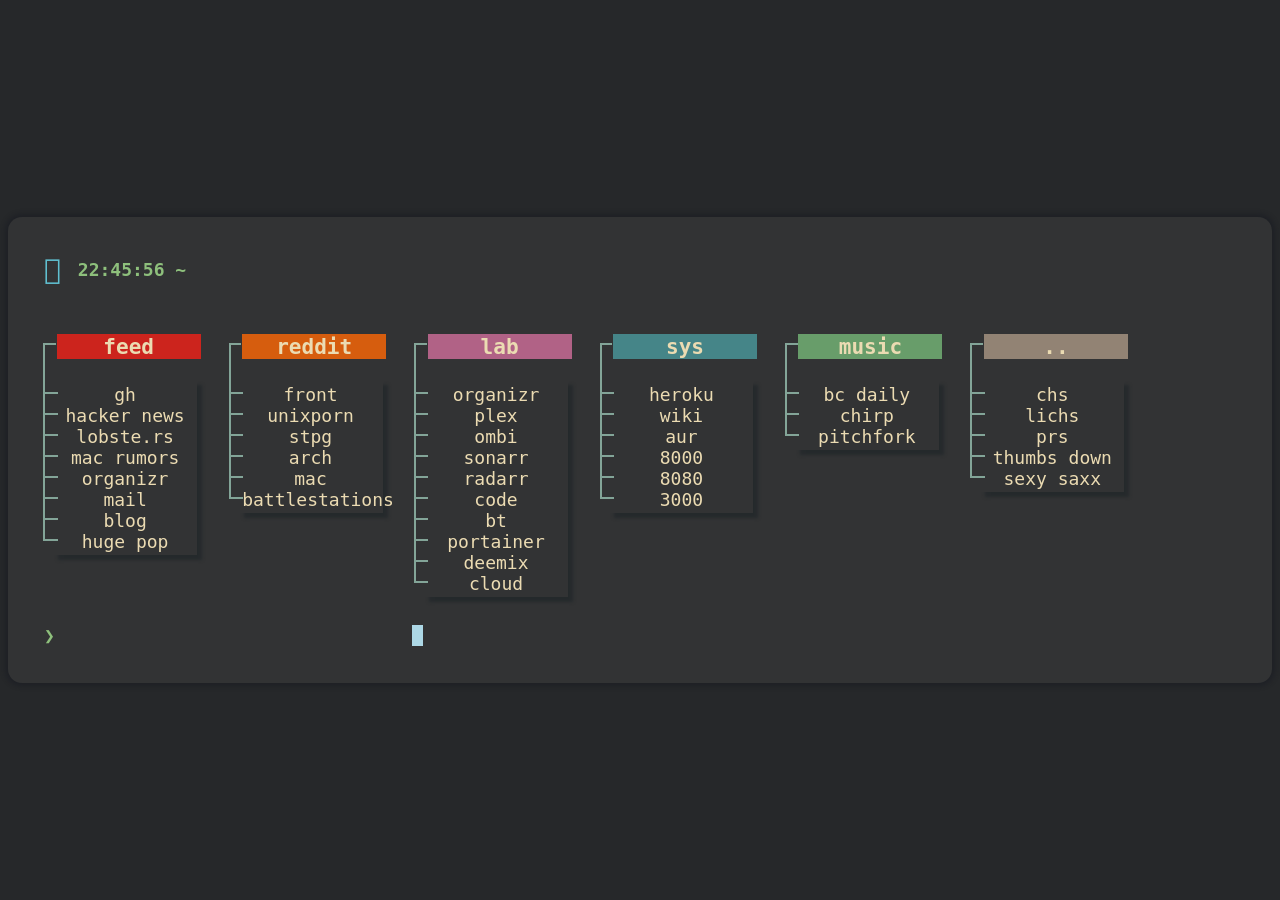
==== src/override/override.html @ 2cc7e1f0 "init" ====
<!DOCTYPE html>
<html>
	<head>
		<title>~</title>
		<link rel="stylesheet" type="text/css" href="css/style.css">
		<meta charset="UTF-8">
	</head>
	<body>

		<p><span><span id="logo"> </span><span id="time"></span> ~</span></p>

		<nav>
		<ul>
			<div class="all">
				<div class="title feed"><h3>feed</h3></div>
				<div class="linksbox">
					<li><a href="https://github.com/"><p>gh</p></a></li>
					<li><a href="https://news.ycombinator.com/"><p>hacker news</p></a></li>
					<li><a href="https://lobste.rs/"><p>lobste.rs</p></a></li>
					<li><a href="https://www.macrumors.com/"><p>mac rumors</p></a></li>
					<li><a href="https://home.aaroneikenberry.com"><p>organizr</p></a></li>
					<li><a href="https://mail.google.com/mail/u/0/#inbox"><p>mail</p></a></li>
					<li><a href="https://aaroneikenberry.com"><p>blog</p></a></li>
					<li><a href="https://hugepop.com"><p>huge pop</p></a></li>
				</div>
			</div>
			<div class="all">
				<div class="title reddit"><h3>reddit</h3></div>
				<div class="linksbox">
					<li><a href="https://www.reddit.com/"><p>front</p></a></li>
					<li><a href="https://www.reddit.com/r/unixporn/"><p>unixporn</p></a></li>
					<li><a href="https://www.reddit.com/r/startpages/"><p>stpg</p></a></li>
					<li><a href="https://reddit.com/r/archlinux"><p>arch</p></a></li>
					<li><a href="https://reddit.com/r/macsetups"><p>mac</p></a></li>
					<li><a href="https://reddit.com/r/macsetups"><p>battlestations</p></a></li>
				</div>
			</div>
			<div class="all">
				<div class="title social"><h3>lab</h3></div>
				<div class="linksbox">
					<li><a href="https://home.aaroneikenberry.com"><p>organizr</p></a></li>
					<li><a href="https://app.plex.tv"><p>plex</p></a></li>
					<li><a href="https://ombi.home.aaroneikenberry.com"><p>ombi</p></a></li>
					<li><a href="https://sonarr.home.aaroneikenberry.com"><p>sonarr</p></a></li>
					<li><a href="https://radarr.home.aaroneikenberry.com"><p>radarr</p></a></li>
					<li><a href="https://code.home.aaroneikenberry.com"><p>code</p></a></li>
					<li><a href="https://transmission.home.aaroneikenberry.com"><p>bt</p></a></li>
					<li><a href="https://portainer.home.aaroneikenberry.com"><p>portainer</p></a></li>
					<li><a href="https://deemix.home.aaroneikenberry.com"><p>deemix</p></a></li>
					<li><a href="https://next.home.aaroneikenberry.com"><p>cloud</p></a></li>
				</div>
			</div>
			<div class="all">
				<div class="title linux"><h3>sys</h3></div>
				<div class="linksbox">
					<li><a href="https://dashboard.heroku.com/"><p>heroku</p></a></li>
					<li><a href="https://wiki.archlinux.org/"><p>wiki</p></a></li>
					<li><a href="https://aur.archlinux.org/"><p>aur</p></a></li>
					<li><a href="http://localhost:8000"><p>8000</p></a></li>
					<li><a href="http://localhost:8080"><p>8080</p></a></li>
					<li><a href="http://localhost:3000"><p>3000</p></a></li>
				</div>
			</div>
			<div class="all">
				<div class="title math"><h3>music</h3></div>
				<div class="linksbox">
					<li><a href="http://daily.bandcamp.com"><p>bc daily</p></a></li>
					<li><a href="https://chirpradio.org/charts"><p>chirp</p></a></li>
					<li><a href="https://pitchfork.com">pitchfork</p></a></li>
				</div>
			</div>
			<div class="all">
				<div class="title .."><h3>..</h3></div>
				<div class="linksbox">
					<li><a href="https://chess.com/"><p>chs</p></a></li>
					<li><a href="https://lichess.org/"><p>lichs</p></a></li>
					<li><a href="https://github.com/aeikenberry/"><p>prs</p></a></li>
					<li><a href="https://thumbsdowngame.com"><p>thumbs down</p></a></li>
					<li><a href="http://sexysaxx.appspot.com/"><p>sexy saxx</p></a></li>
				</div>
			</div>
		</ul>
		</nav>

		<!-- Note that " " is NOT a normal space -->
		<p><span>❯</span><input type="text" id="q" spellcheck="false" placeholder=" " autofocus="true" autocomplete="off"><span id="cursor"> </span></p>

		<script src="js/date.js"></script>
		<script src="js/search.js"></script>

	</body>
</html>
---- src/override/css/style.css ----
html {
	display: flex;
	align-items: center;
	justify-content: center;
	background-color: #26282a;
	font: 18px monospace;
	height: 100%;
}

*, *:before, *:after {
	box-sizing: border-box;
}

body {
	background-color: #323334 ;
	border-radius: 14px;
	box-shadow: 0px 0px 5px 3px #16182077;
	color: #ebdbb2;
	display: flex;
	flex-direction: column;
	justify-content: center;
	min-height: 30ch;
	min-width: 20ww;
	padding: 2em;
}
p {
	margin: 0;
}
p span {
	color: #8ec07c;
	font-weight: bold;
}

p #logo {
	color: #60c0d0;
	font-size: 28px;
	vertical-align:-3px;
}

p #cursor {
	background-color: #add8e6;
	animation: blink 2s infinite;
}
@keyframes blink {
	0% { opacity: 0; }
	49% { opacity: 0; }
	50% { opacity: 1; }
}

a {
	color: inherit;
	text-decoration: none;
}

a:focus,
a:hover {
	font-weight: bold;
}

ul {
	list-style: none;
	margin: 0;
	padding: 0;
}

nav {
	column-gap: 2em;
	display: grid;
	grid-template-columns: auto auto auto auto;
	padding: 1.5em 0;
}

.tree > .all {
	margin: 0;
	padding-left: 1rem;
}

.all {
	display: inline-block;
	vertical-align: top;
	margin-left: 1em;
	padding-left: 0.5em;
}

.all:nth-child(1) {
	margin-left: 0;
}

li {
	position: relative;
}
li::before, li::after {
	content: "";
	position: absolute;
	left: -0.75rem;
}
li::before {
	border-top: 2px solid #83a598;
	top: 0.45em;
	width: 0.8rem;
}
li::after {
	border-left: 2px solid #83a598;
	height: 100%;
	top: 0.2rem;
}
li:last-child::after {
	height: 0.3rem;
}

h3 {
	position: relative;
}
h3::before, h3::after {
position: absolute;
	left: -0.75rem;
	content: "";
}
h3::before {
	border-top: 2px solid #83a598;
	top: 0.5rem;
	width: 0.6em;
}
h3::after {
	border-left: 2px solid #83a598;
	height: 200%;
	top: 0.5rem;
}

.linksbox {
	text-align: center;
	color: #ebdbb2;
	text-decoration: none;
	width: 8em;
	box-shadow: 5px 5px 3px rgba(27, 34, 38, 0.55);
	padding: 0.2em;
}

.title {
	text-align: center;
	width: 8em;
	margin-left: 0.2em;
}

.math {
	background-color: #689d6a;
}

.\.\. {
	background-color: #928374;
}

.linux {
	background-color: #458588;
}

.social {
	background-color: #b16286;
}

.feed {
	background-color: #cc241d;
}

.reddit {
	background-color: #d65d0e;
}

input {
	background: none;
	color: #323334;
	width: 15px;
	font: inherit;
	text-align: center;
	outline: none;
	border: none;
	border-radius: 0;
	transition: .1s; /* uwu */
}
textarea:focus,
input:focus {
	color: #ebdbb2;
	outline: none;
	width: 30%;
}
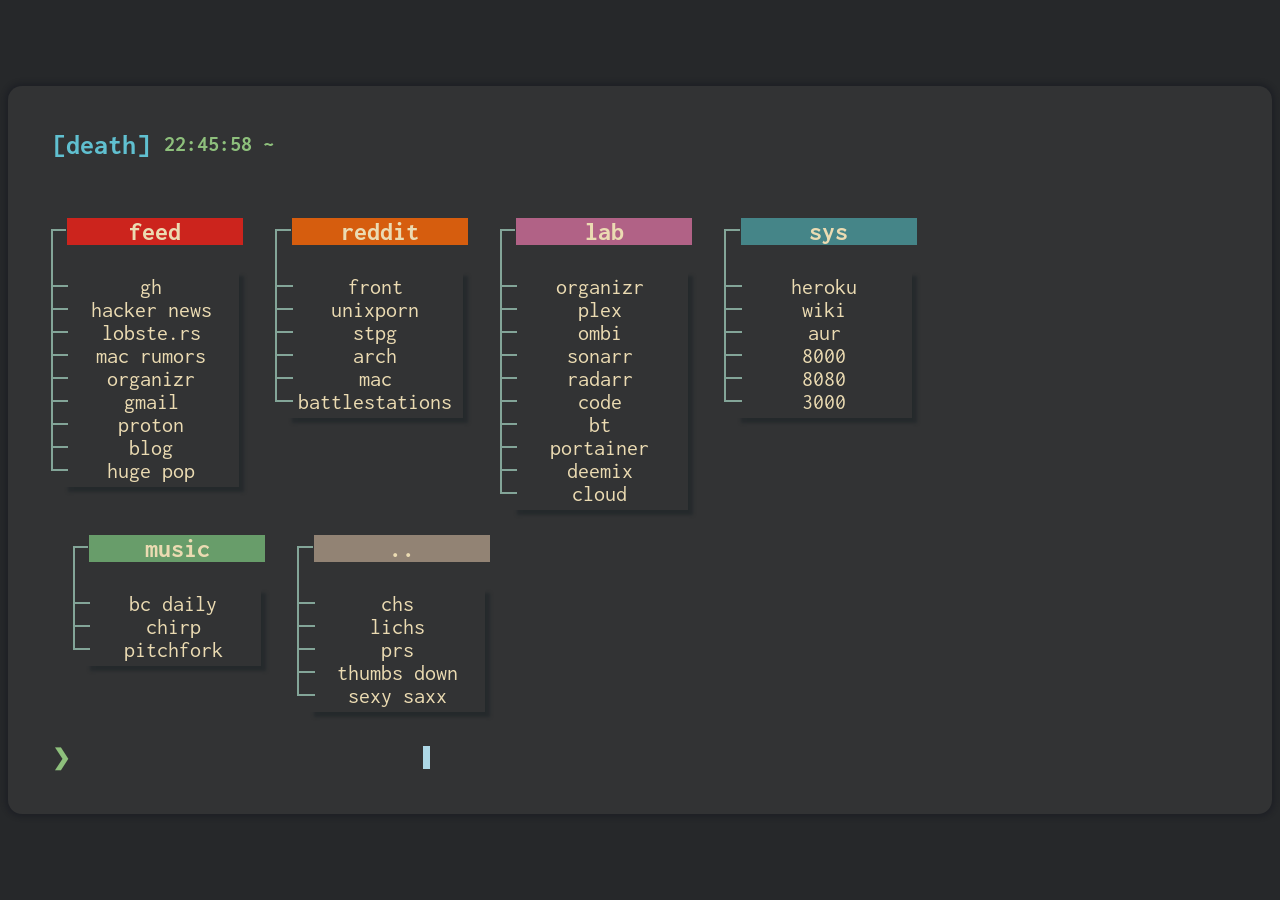
==== commit 723b399c: "stylez" ====
--- a/src/override/override.html
+++ b/src/override/override.html
@@ -2,12 +2,13 @@
 <html>
 	<head>
 		<title>~</title>
+		<link rel="stylesheet" href="https://fonts.googleapis.com/css?family=Inconsolata">
 		<link rel="stylesheet" type="text/css" href="css/style.css">
 		<meta charset="UTF-8">
 	</head>
 	<body>
 
-		<p><span><span id="logo"> </span><span id="time"></span> ~</span></p>
+		<p><span><span id="logo">[death] </span><span id="time"></span> ~</span></p>
 
 		<nav>
 		<ul>
@@ -19,7 +20,8 @@
 					<li><a href="https://lobste.rs/"><p>lobste.rs</p></a></li>
 					<li><a href="https://www.macrumors.com/"><p>mac rumors</p></a></li>
 					<li><a href="https://home.aaroneikenberry.com"><p>organizr</p></a></li>
-					<li><a href="https://mail.google.com/mail/u/0/#inbox"><p>mail</p></a></li>
+					<li><a href="https://mail.google.com/mail/u/0/#inbox"><p>gmail</p></a></li>
+					<li><a href="https://mail.protonmail.com/inbox"><p>proton</p></a></li>
 					<li><a href="https://aaroneikenberry.com"><p>blog</p></a></li>
 					<li><a href="https://hugepop.com"><p>huge pop</p></a></li>
 				</div>
--- a/src/override/css/style.css
+++ b/src/override/css/style.css
@@ -3,7 +3,7 @@
 	align-items: center;
 	justify-content: center;
 	background-color: #26282a;
-	font: 18px monospace;
+	font: 22px monospace;
 	height: 100%;
 }
 
@@ -18,6 +18,7 @@
 	color: #ebdbb2;
 	display: flex;
 	flex-direction: column;
+	font-family: "Inconsolata";
 	justify-content: center;
 	min-height: 30ch;
 	min-width: 20ww;
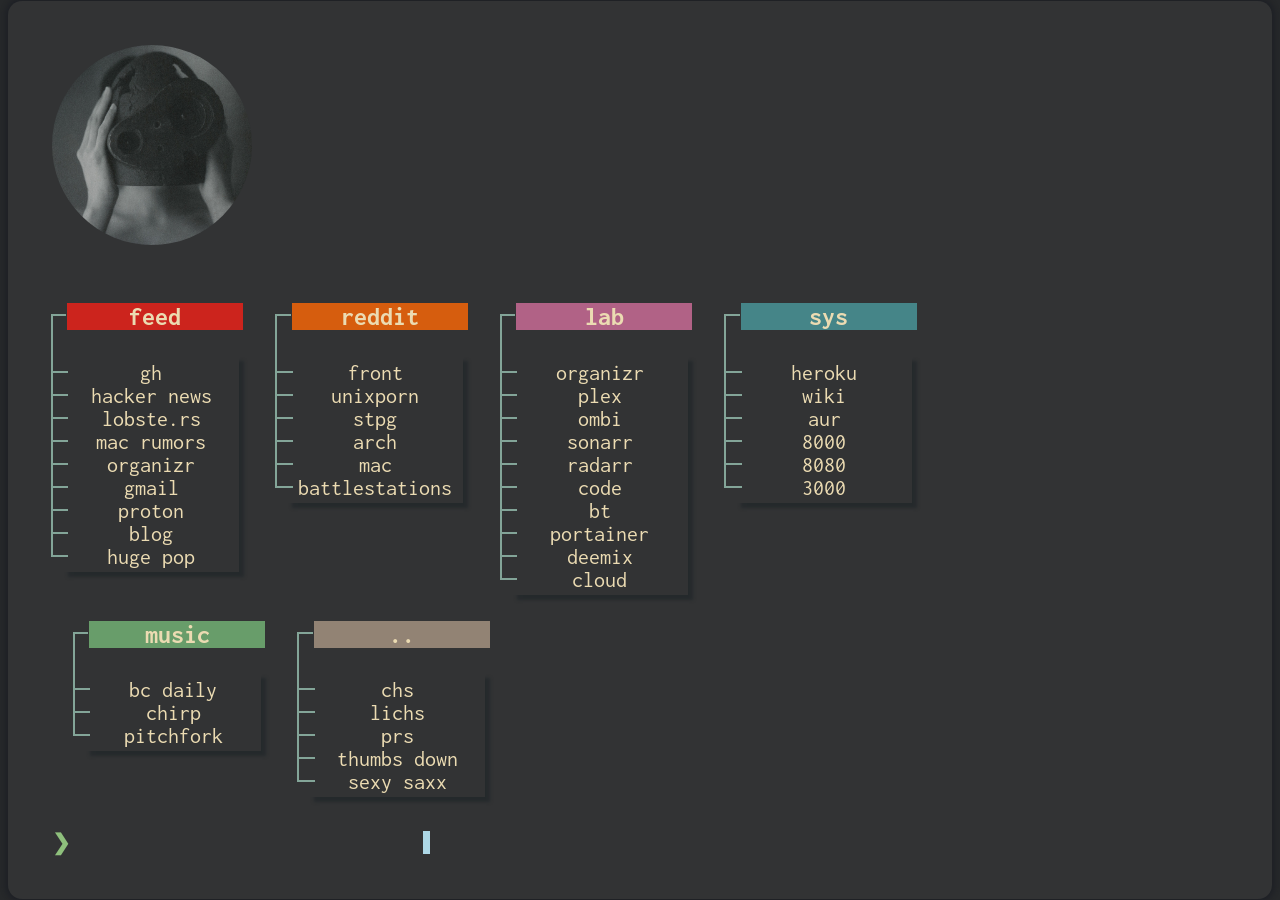
==== commit 99145964: "updates" ====
--- a/src/override/override.html
+++ b/src/override/override.html
@@ -7,8 +7,11 @@
 		<meta charset="UTF-8">
 	</head>
 	<body>
-
-		<p><span><span id="logo">[death] </span><span id="time"></span> ~</span></p>
+		<img src="img2.jpeg" style="max-height: 200px; max-width: 200px; border-radius: 50%;"/>
+		<!-- <br>
+		<p>
+			<span><span id="logo">[death] </span><span id="time"></span> ~</span>
+		</p> -->
 
 		<nav>
 		<ul>
@@ -87,7 +90,7 @@
 		<!-- Note that " " is NOT a normal space -->
 		<p><span>❯</span><input type="text" id="q" spellcheck="false" placeholder=" " autofocus="true" autocomplete="off"><span id="cursor"> </span></p>
 
-		<script src="js/date.js"></script>
+		<!-- <script src="js/date.js"></script> -->
 		<script src="js/search.js"></script>
 
 	</body>
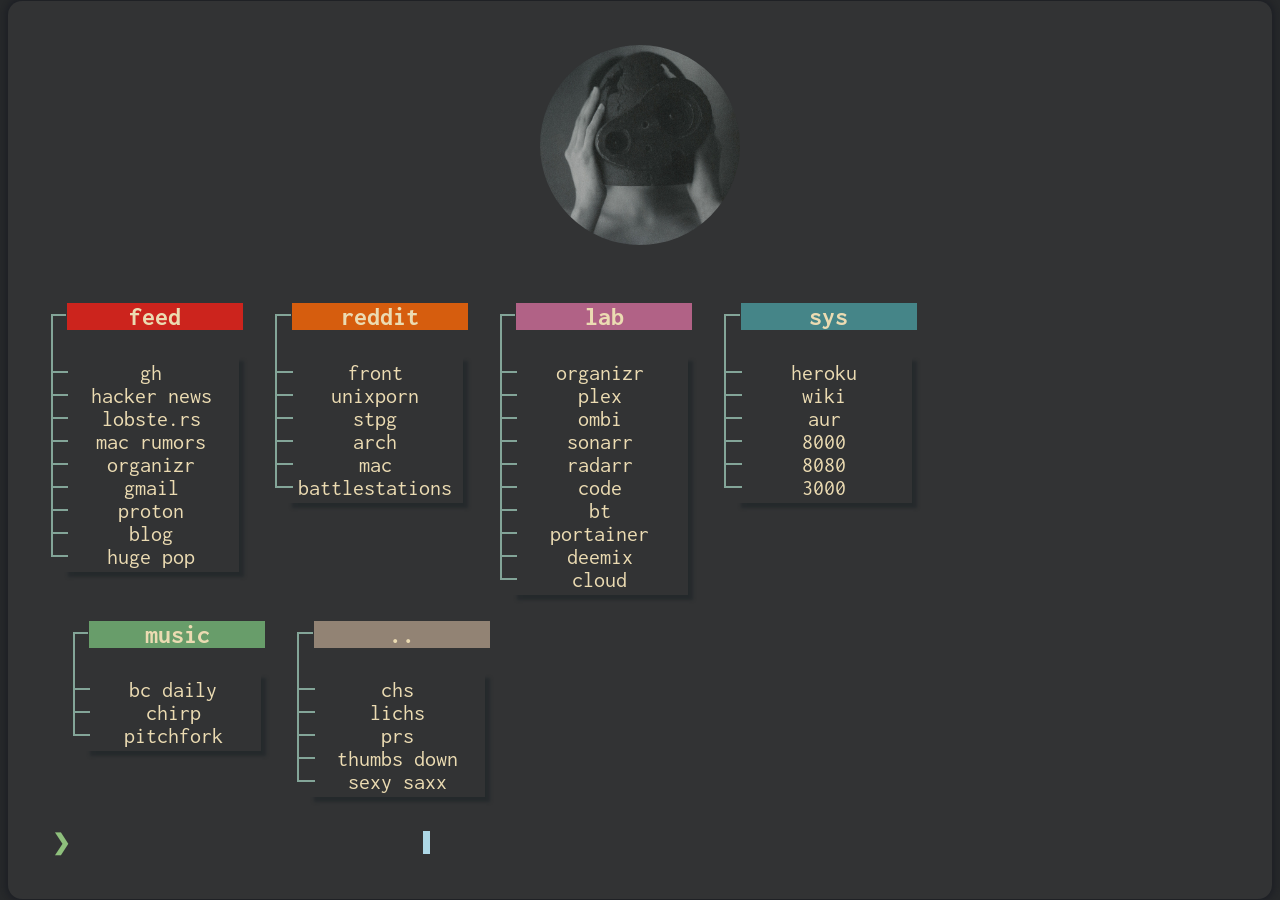
==== commit 065d804b: "stylez" ====
--- a/src/override/override.html
+++ b/src/override/override.html
@@ -7,7 +7,7 @@
 		<meta charset="UTF-8">
 	</head>
 	<body>
-		<img src="img2.jpeg" style="max-height: 200px; max-width: 200px; border-radius: 50%;"/>
+		<img src="img2.jpeg" class="logo"/>
 		<!-- <br>
 		<p>
 			<span><span id="logo">[death] </span><span id="time"></span> ~</span>
--- a/src/override/css/style.css
+++ b/src/override/css/style.css
@@ -183,4 +183,12 @@
 	color: #ebdbb2;
 	outline: none;
 	width: 30%;
+}
+
+img.logo {
+	max-height: 200px;
+    max-width: 200px;
+    border-radius: 50%;
+    display: inline-block;
+    margin: auto;
 }
